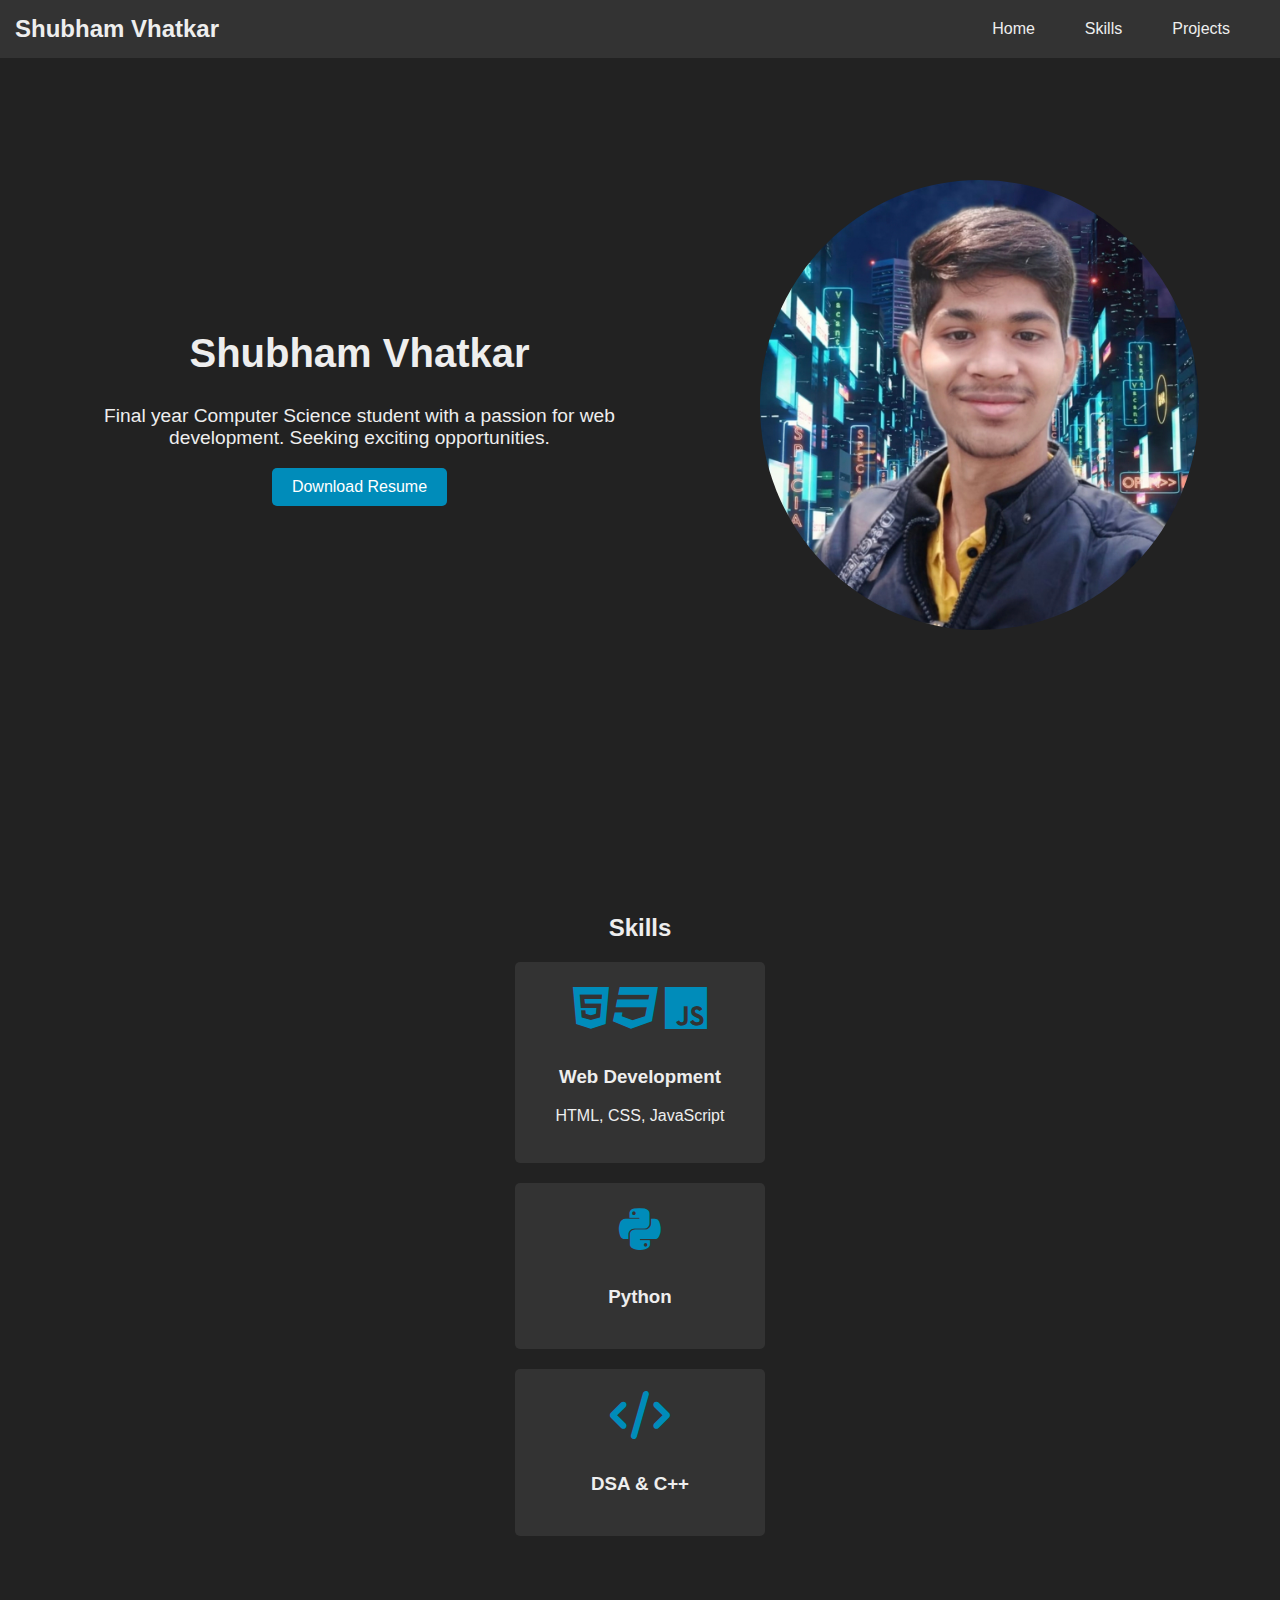
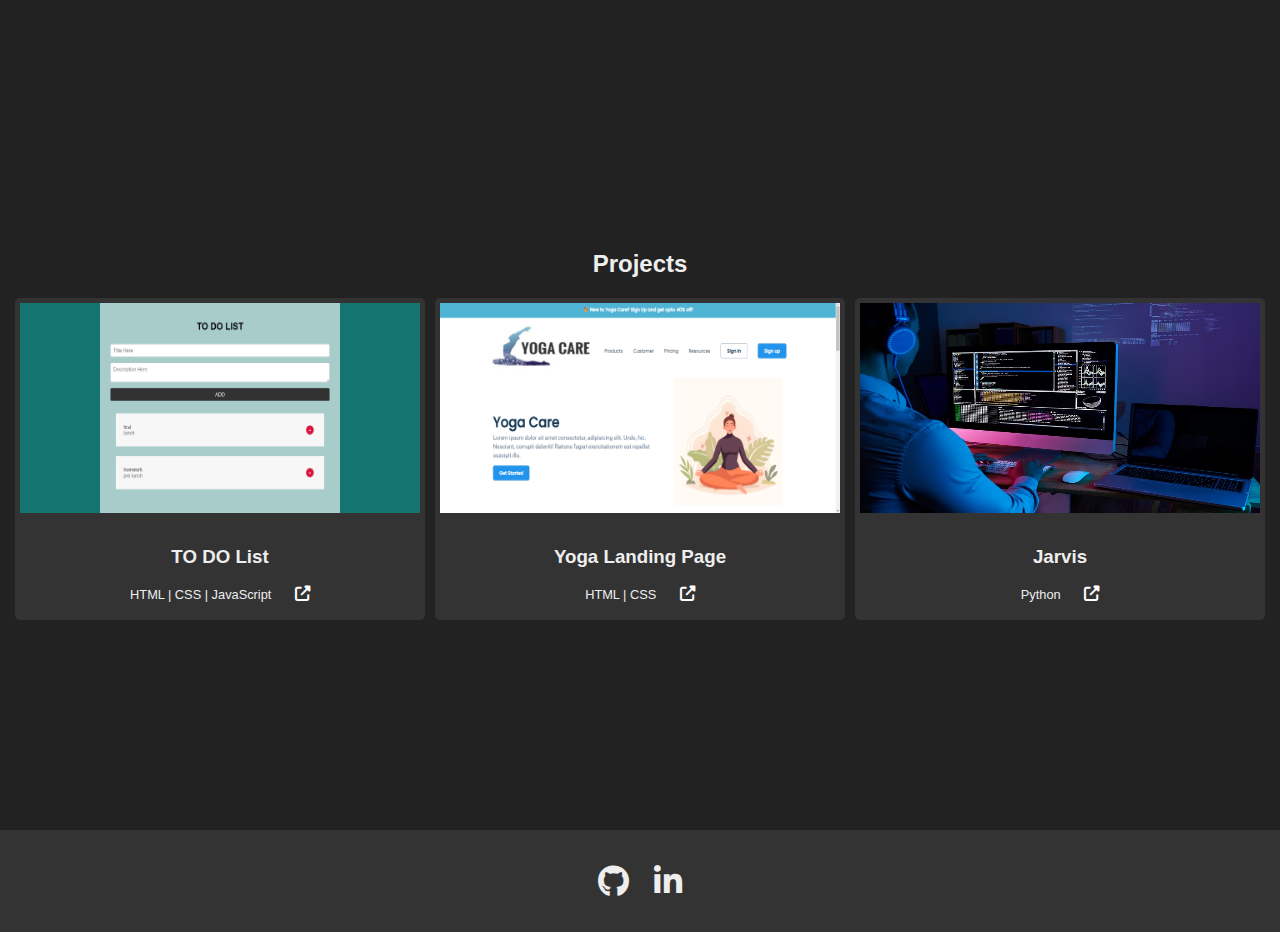
==== index.html @ 8a9101f6 "change filename of index html" ====
<!DOCTYPE html>
<html lang="en">
  <head>
    <meta charset="UTF-8" />
    <meta name="viewport" content="width=device-width, initial-scale=1.0" />
    <title>My Portfolio</title>
    <link
      rel="stylesheet"
      href="https://cdnjs.cloudflare.com/ajax/libs/font-awesome/6.2.0/css/all.min.css"
    />
    <link rel="stylesheet" href="styles.css" />
  </head>
  <body>
    <header class="header">
      <span id="name">Shubham Vhatkar</span>
      <nav class="navbar">
        <a href="#home" class="nav-item">Home</a>
        <a href="#skills" class="nav-item">Skills</a>
        <a href="#projects" class="nav-item">Projects</a>
        <button class="hamburger">
          <span class="bar"></span>
          <span class="bar"></span>
          <span class="bar"></span>
        </button>
      </nav>
    </header>

    <section id="home" class="section">
      <div class="container" id="shubham">
        <img src="/image/myphoto.jpg" alt="Your Profile Picture" class="profile-pic" />
        <div class="intro">
          <h1>Shubham Vhatkar</h1>
          <p>
            Final year Computer Science student with a passion for web
            development. Seeking exciting opportunities.
          </p>
          <a href="your_resume.pdf" class="btn" download>Download Resume</a>
        </div>
      </div>
    </section>

    <section id="skills" class="section">
      <div class="container">
        <h2>Skills</h2>
        <div class="skills-grid">
          <div class="skill-box">
            <div class="iconF">
              <i class="fab fa-html5"></i>
              <i class="fab fa-css3"></i>
              <i class="fab fa-js"></i>
            </div>
            <h3>Web Development</h3>
            <p>HTML, CSS, JavaScript</p>
          </div>
          <div class="skill-box">
            <i class="fab fa-python"></i>
            <h3>Python</h3>
          </div>
          <div class="skill-box">
            <i class="fas fa-code"></i>
            <h3>DSA & C++</h3>
          </div>
        </div>
      </div>
    </section>

    <section id="projects" class="section">
      <div class="container" id="vhatkar">
        <h2>Projects</h2>

        <div class="projects-grid">
          <div class="project">
            <img src="/image/To do list.png" alt="Project 1 Thumbnail" />
            <h3>TO DO List</h3>
            <p class="tech-stack">
              HTML | CSS | JavaScript
              <a class="IcoLink" href="link"
                ><i class="fas fa-external-link-alt"></i
              ></a>
            </p>
          </div>
          <div class="project">
            <img src="/image/Yoga care.png" alt="Project 1 Thumbnail" />
            <h3>Yoga Landing Page</h3>
            <p class="tech-stack">
              HTML | CSS
              <a class="IcoLink" href="link"
                ><i class="fas fa-external-link-alt"></i
              ></a>
            </p>
          </div>
          <div class="project">
            <img src="/image/project.jpg" alt="Project 1 Thumbnail" />
            <h3>Jarvis</h3>
            <p class="tech-stack">
              Python
              <a class="IcoLink" href="link"
                ><i class="fas fa-external-link-alt"></i
              ></a>
            </p>
          </div>
        </div>
      </div>
    </section>

    <footer class="footer">
      <div class="container">
        <a href="https://github.com/Shubham8655" target="_blank"><i class="fab fa-github"></i></a>
        <a href="https://www.linkedin.com/in/shubham-vhatakar-314b98219" target="_blank"><i class="fab fa-linkedin-in"></i></a>
        
      </div>
    </footer>

    <script>
      const hamburger = document.querySelector(".hamburger");
      const navItems = document.querySelector(".navbar .nav-item");
      const navbar = document.querySelector(".navbar");

      hamburger.addEventListener("click", () => {
        hamburger.classList.toggle("active");
        navbar.classList.toggle("responsive");
      });
    </script>
  </body>
</html>
---- styles.css ----
/* General Styles */
body {
  font-family: Arial, sans-serif;
  margin: 0;
  background-color: #222; /* Dark background */
  color: #eee; /* Light text */
}

.container {
  max-width: 100%;
  /* height: 100%; */
  margin: 0 auto;
  padding: 20px;
}

/* Header */
.header {
  background-color: #333;
  position: fixed;
  top: 0;
  width: 100%;
  padding: 15px 0;
  z-index: 10;
  display: flex;
  justify-content: space-between;
  align-items: center;
}
#name {
  font-size: x-large;
  font-weight: 700;
  margin-left: 15px;
}
.navbar {
  display: flex;
  justify-content: space-around;
  align-items: center;
}

.nav-item {
  margin-right: 50px;
  text-decoration: none;
  color: #eee;
}

.hamburger {
  display: none; /* Hide initially for larger screens */
  background: none;
  border: none;
  cursor: pointer;
}

.bar {
  display: block;
  width: 25px;
  height: 3px;
  background: #eee;
  margin: 5px auto;
}

/* Sections */
.section {
  height: 90vh;
  display: flex;
  align-items: center;
  justify-content: center;
  text-align: center;
}

.profile-pic {
  height: 450px;

  border-radius: 50%;
  /* margin-right: 30px; */
}
.IcoLink {
  color: white;
}
.IcoLink > i {
  font-size: larger;
  padding-left: 20px;
}
#shubham {
  display: flex;
  flex-direction: row-reverse;
  justify-content: space-around;
}
.intro {
  max-width: 45%;
  display: flex;
  justify-content: center;
  align-items: center;
  flex-direction: column;
}
.intro > p {
  font-size: larger;
}
.intro h1 {
  font-size: 2.5em;
  margin-bottom: 10px;
}

.btn {
  background-color: #008cba;
  color: white;
  padding: 10px 20px;
  border: none;
  border-radius: 5px;
  text-decoration: none;
  cursor: pointer;
}

/* Skills */
.skills-grid {
  display: grid;
  grid-template-columns: repeat(auto-fit, minmax(250px, 1fr));
  gap: 20px;
}

.skill-box {
  background-color: #333;
  padding: 20px;
  border-radius: 5px;
  text-align: center;
  border: 2px solid transparent;
  cursor: pointer;
  transition: all 0.5s ease-in;
}

.skill-box i {
  font-size: 3em;
  color: #008cba;
  margin-bottom: 15px;
}

/* Projects */
.projects-grid {
  /* overflow: auto; */
  display: grid;
  /* margin-top: 100px; */
  grid-template-columns: repeat(3, 1fr);
  gap: 10px;
  /* height: 100%; */
}

.project {
  background-color: #333;
  padding: 5px;
  border-radius: 5px;
}

.project img {
  width: 400px;
  height: 210px;
  margin-bottom: 10px;
}

.tech-stack {
  font-size: 0.8em;
}

/* Footer */
.footer {
  background-color: #333;
  color: #eee;
  text-align: center;
  padding: 15px 0;
}

.footer a {
  margin: 0 10px;
  color: #eee;
  text-decoration: none;
}
.hamburger.active .bar:nth-child(1) {
  transform: translateY(8px) rotate(45deg);
}

.hamburger.active .bar:nth-child(2) {
  opacity: 0;
}

.hamburger.active .bar:nth-child(3) {
  transform: translateY(-8px) rotate(-45deg);
}
.footer > .container > a > i {
  font-size: xx-large;
}
.navbar.responsive {
  display: flex;
  flex-direction: column;
  align-items: flex-end;

  /* border: 2px solid green; */
  position: relative;
}
.skill-box:hover {
  border: 2px solid #28c2f5;
}
.navbar.responsive .nav-item {
  padding-top: 10px;
  padding-right: 100%;
  padding-left: 15.69%;
  /* border: 1px solid red; */
  width: 581%;
  background-color: rgba(128, 128, 128, 0.407);
  padding-bottom: 20px;
  font-size: 1.02rem;
  left: -600%;
}

.navbar.responsive .nav-item:nth-child(1) {
  display: block;
  position: absolute;
  top: 5vh;

  /* border: 2px solid red; */
}
.navbar.responsive .nav-item:nth-child(2) {
  display: block;
  position: absolute;
  top: 8vh;

  /* border: 2px solid red; */
}

.navbar.responsive .nav-item:nth-child(3) {
  display: block;
  position: absolute;
  top: 11vh;
  /* left: -90%; */
  /* padding: 5px; */
  /* border: 2px solid red; */
}
/* Responsive - Show Hamburger on smaller screens */
@media (max-width: 768px) {
  .projects-grid {
    /* border: 1px solid red; */
    grid-template-columns: 1fr;

    /* row-gap: 20px; */
  }
  #shubham {
    display: flex;
    flex-direction: column;
    /* justify-content: space-around; */
  }
  #vhatkar {
    margin-top: 35px;
  }
  .profile-pic {
    height: 400px;
    border-radius: 50%;
    /* margin-right: 30px; */
  }
  .intro {
    display: flex;
    flex-direction: column;
    row-gap: 25px;
  }
  .intro {
    max-width: 100%;
    display: flex;
    justify-content: stretch;
    align-items: stretch;
    flex-direction: column;
    row-gap: 25px;
  }
  .intro > p {
    font-size: large;
  }
  .container {
    /* padding-top: 10px; */
    padding: 0px;
  }
  #name {
    font-size: large;
  }
  .hamburger {
    display: block;
  }
  .navbar .nav-item {
    display: none;
  }
}
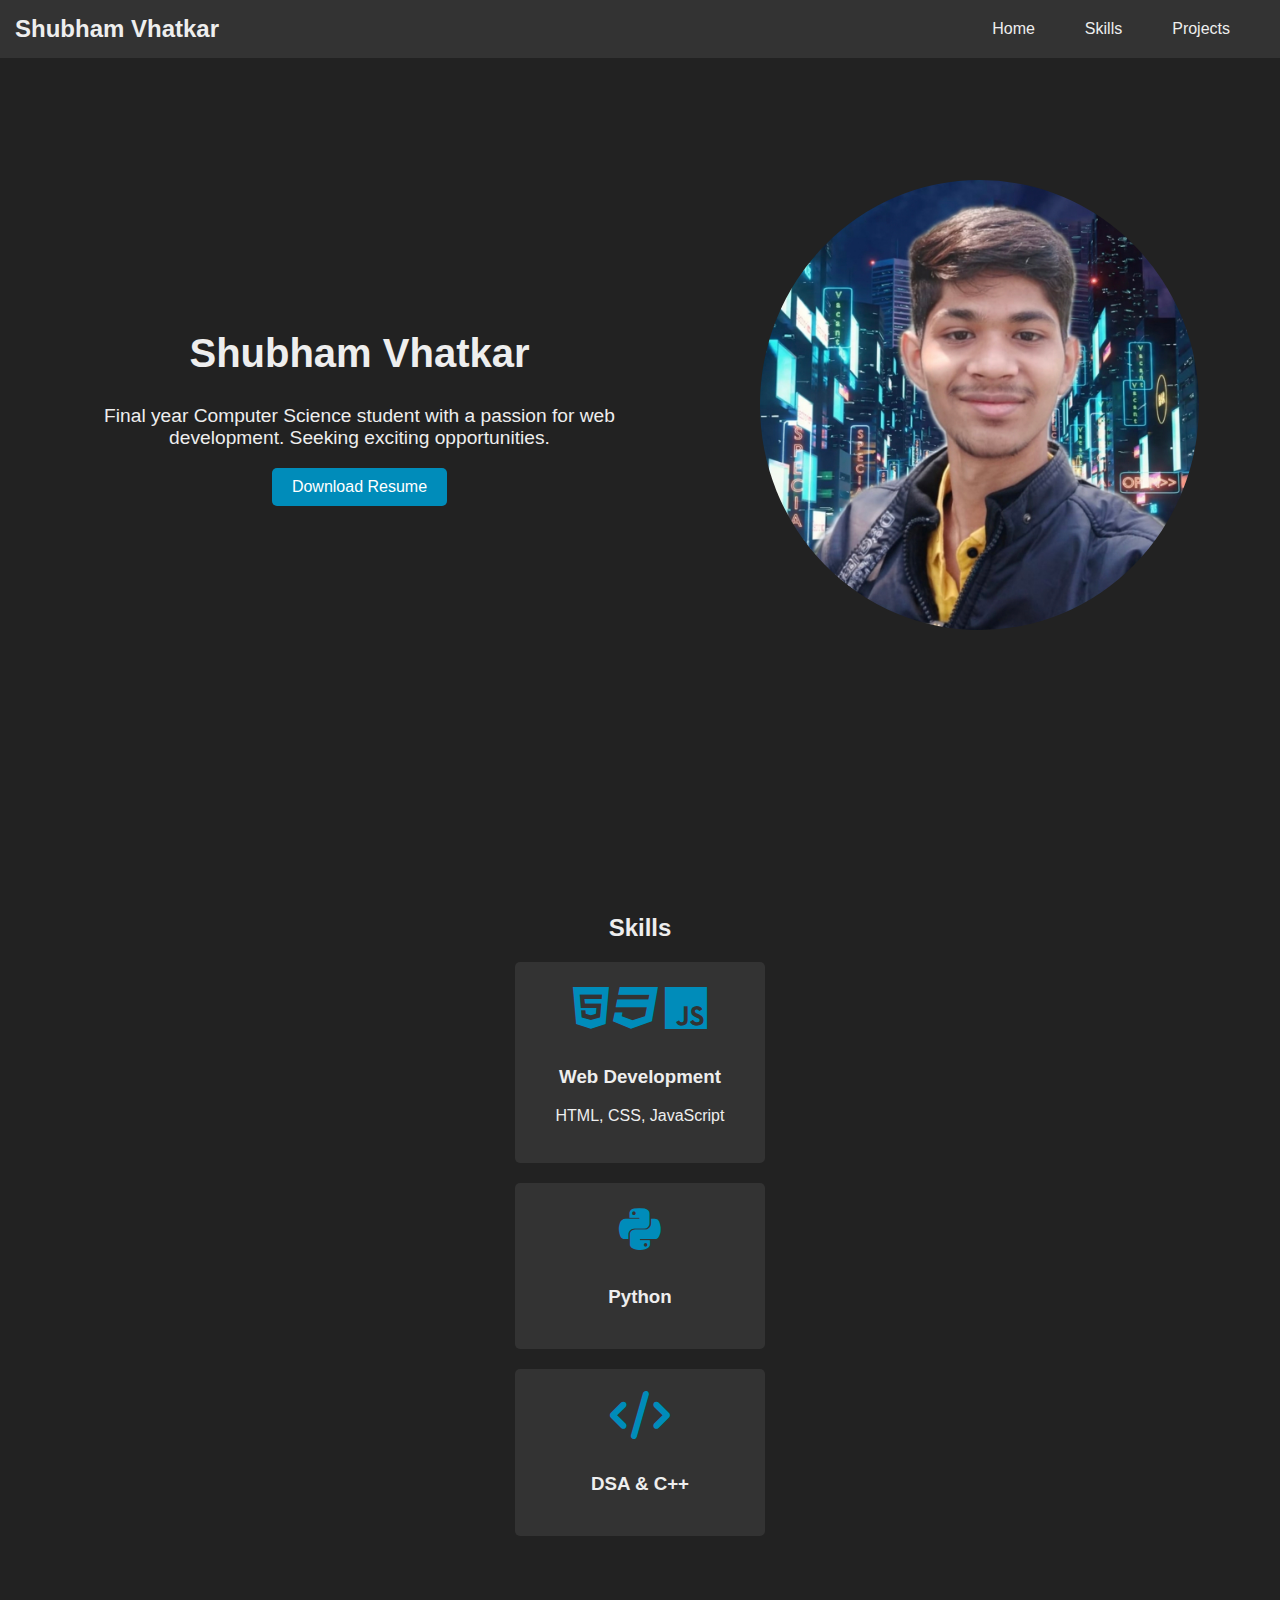
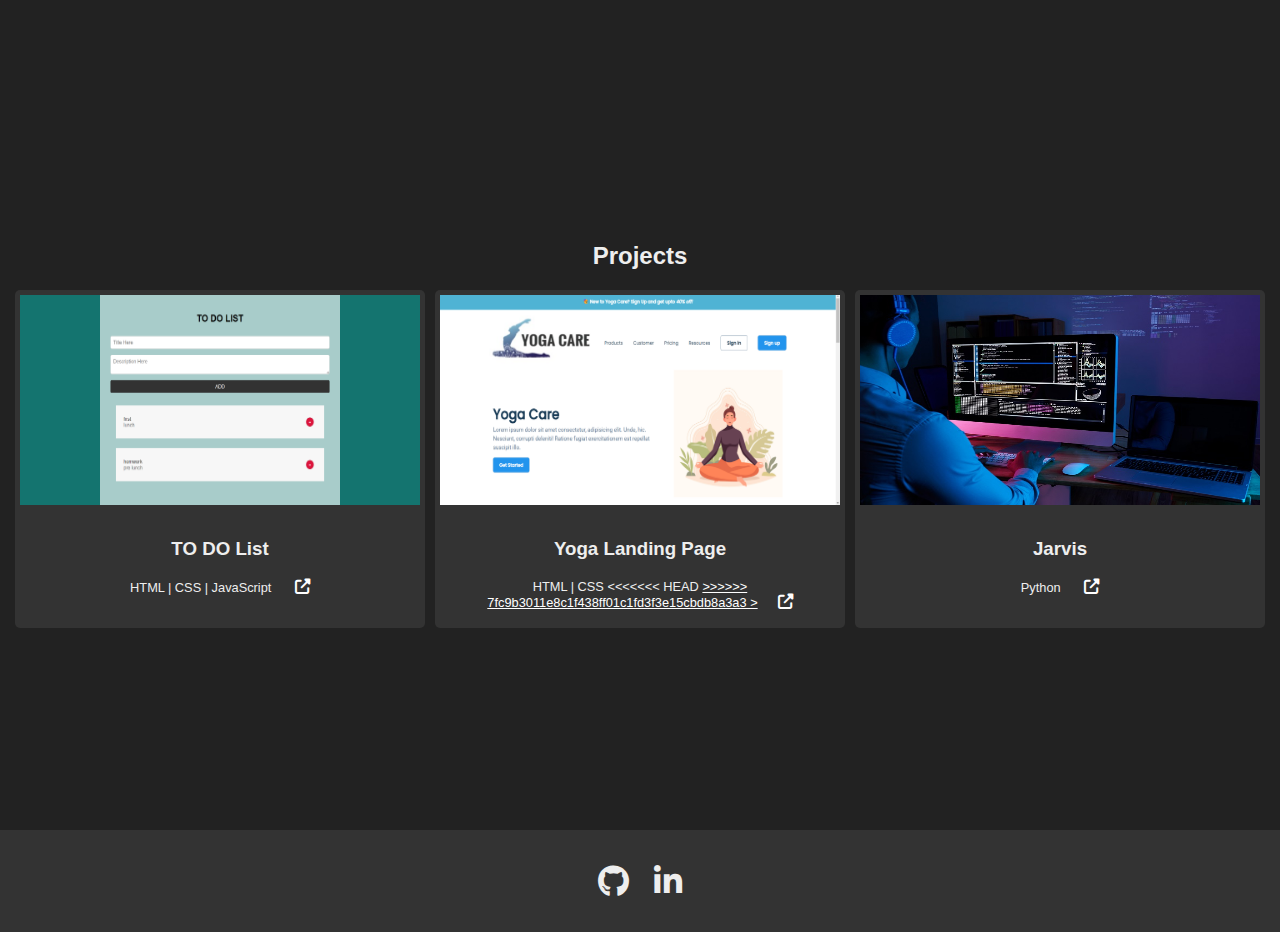
==== commit 186130b4: "Merge branch 'main' of https://github.com/Shubham8655/personal-portfolio" ====
--- a/index.html
+++ b/index.html
@@ -27,7 +27,11 @@
 
     <section id="home" class="section">
       <div class="container" id="shubham">
-        <img src="/image/myphoto.jpg" alt="Your Profile Picture" class="profile-pic" />
+        <img
+          src="image/myphoto.jpg"
+          alt="Your Profile Picture"
+          class="profile-pic"
+        />
         <div class="intro">
           <h1>Shubham Vhatkar</h1>
           <p>
@@ -70,27 +74,33 @@
 
         <div class="projects-grid">
           <div class="project">
-            <img src="/image/To do list.png" alt="Project 1 Thumbnail" />
+            <img src="image/To do list.png" alt="Project 1 Thumbnail" />
             <h3>TO DO List</h3>
             <p class="tech-stack">
               HTML | CSS | JavaScript
-              <a class="IcoLink" href="link"
+              <a class="IcoLink" href="https://github.com/Shubham8655/To_do_list_Project"
                 ><i class="fas fa-external-link-alt"></i
               ></a>
             </p>
           </div>
           <div class="project">
-            <img src="/image/Yoga care.png" alt="Project 1 Thumbnail" />
+            <img src="image/Yoga care.png" alt="Project 1 Thumbnail" />
             <h3>Yoga Landing Page</h3>
             <p class="tech-stack">
               HTML | CSS
-              <a class="IcoLink" href="link"
+<<<<<<< HEAD
+              <a class="IcoLink" href="https://github.com/Shubham8655/yoga"
+=======
+              <a
+                class="IcoLink"
+                href="https://github.com/Shubham8655/To_do_list_Project"
+>>>>>>> 7fc9b3011e8c1f438ff01c1fd3f3e15cbdb8a3a3
                 ><i class="fas fa-external-link-alt"></i
               ></a>
             </p>
           </div>
           <div class="project">
-            <img src="/image/project.jpg" alt="Project 1 Thumbnail" />
+            <img src="image/project.jpg" alt="Project 1 Thumbnail" />
             <h3>Jarvis</h3>
             <p class="tech-stack">
               Python
@@ -104,10 +114,15 @@
     </section>
 
     <footer class="footer">
-      <div class="container">
-        <a href="https://github.com/Shubham8655" target="_blank"><i class="fab fa-github"></i></a>
-        <a href="https://www.linkedin.com/in/shubham-vhatakar-314b98219" target="_blank"><i class="fab fa-linkedin-in"></i></a>
-        
+      <div class="container" id="foot">
+        <a href="https://github.com/Shubham8655" target="_blank"
+          ><i class="fab fa-github"></i
+        ></a>
+        <a
+          href="https://www.linkedin.com/in/shubham-vhatakar-314b98219"
+          target="_blank"
+          ><i class="fab fa-linkedin-in"></i
+        ></a>
       </div>
     </footer>
 
--- a/styles.css
+++ b/styles.css
@@ -234,9 +234,13 @@
 /* Responsive - Show Hamburger on smaller screens */
 @media (max-width: 768px) {
   .projects-grid {
+    display: flex;
+    flex-direction: column;
+    /* flex-wrap: wrap; */
+    /* margin-bottom: 10vh; */
+    overflow: auto;
     /* border: 1px solid red; */
-    grid-template-columns: 1fr;
-
+    height: 100%;
     /* row-gap: 20px; */
   }
   #shubham {
@@ -246,11 +250,14 @@
   }
   #vhatkar {
     margin-top: 35px;
+    height: 90vh;
   }
   .profile-pic {
     height: 400px;
     border-radius: 50%;
-    /* margin-right: 30px; */
+    position: relative;
+    top: 40px;
+    margin-bottom: 5px;
   }
   .intro {
     display: flex;
@@ -281,4 +288,24 @@
   .navbar .nav-item {
     display: none;
   }
-}
+  .container {
+    min-height: 100%;
+  }
+  #skills {
+    /* border: 1px solid red; */
+    height: 100%;
+    margin: 10vh 0;
+  }
+  .footer {
+    height: 20vh;
+    padding: 0;
+    margin-top: 20vh;
+    text-align: unset;
+  }
+  #foot {
+    /* border: 1px solid red; */
+    display: flex;
+    justify-content: center;
+    align-items: center;
+  }
+}
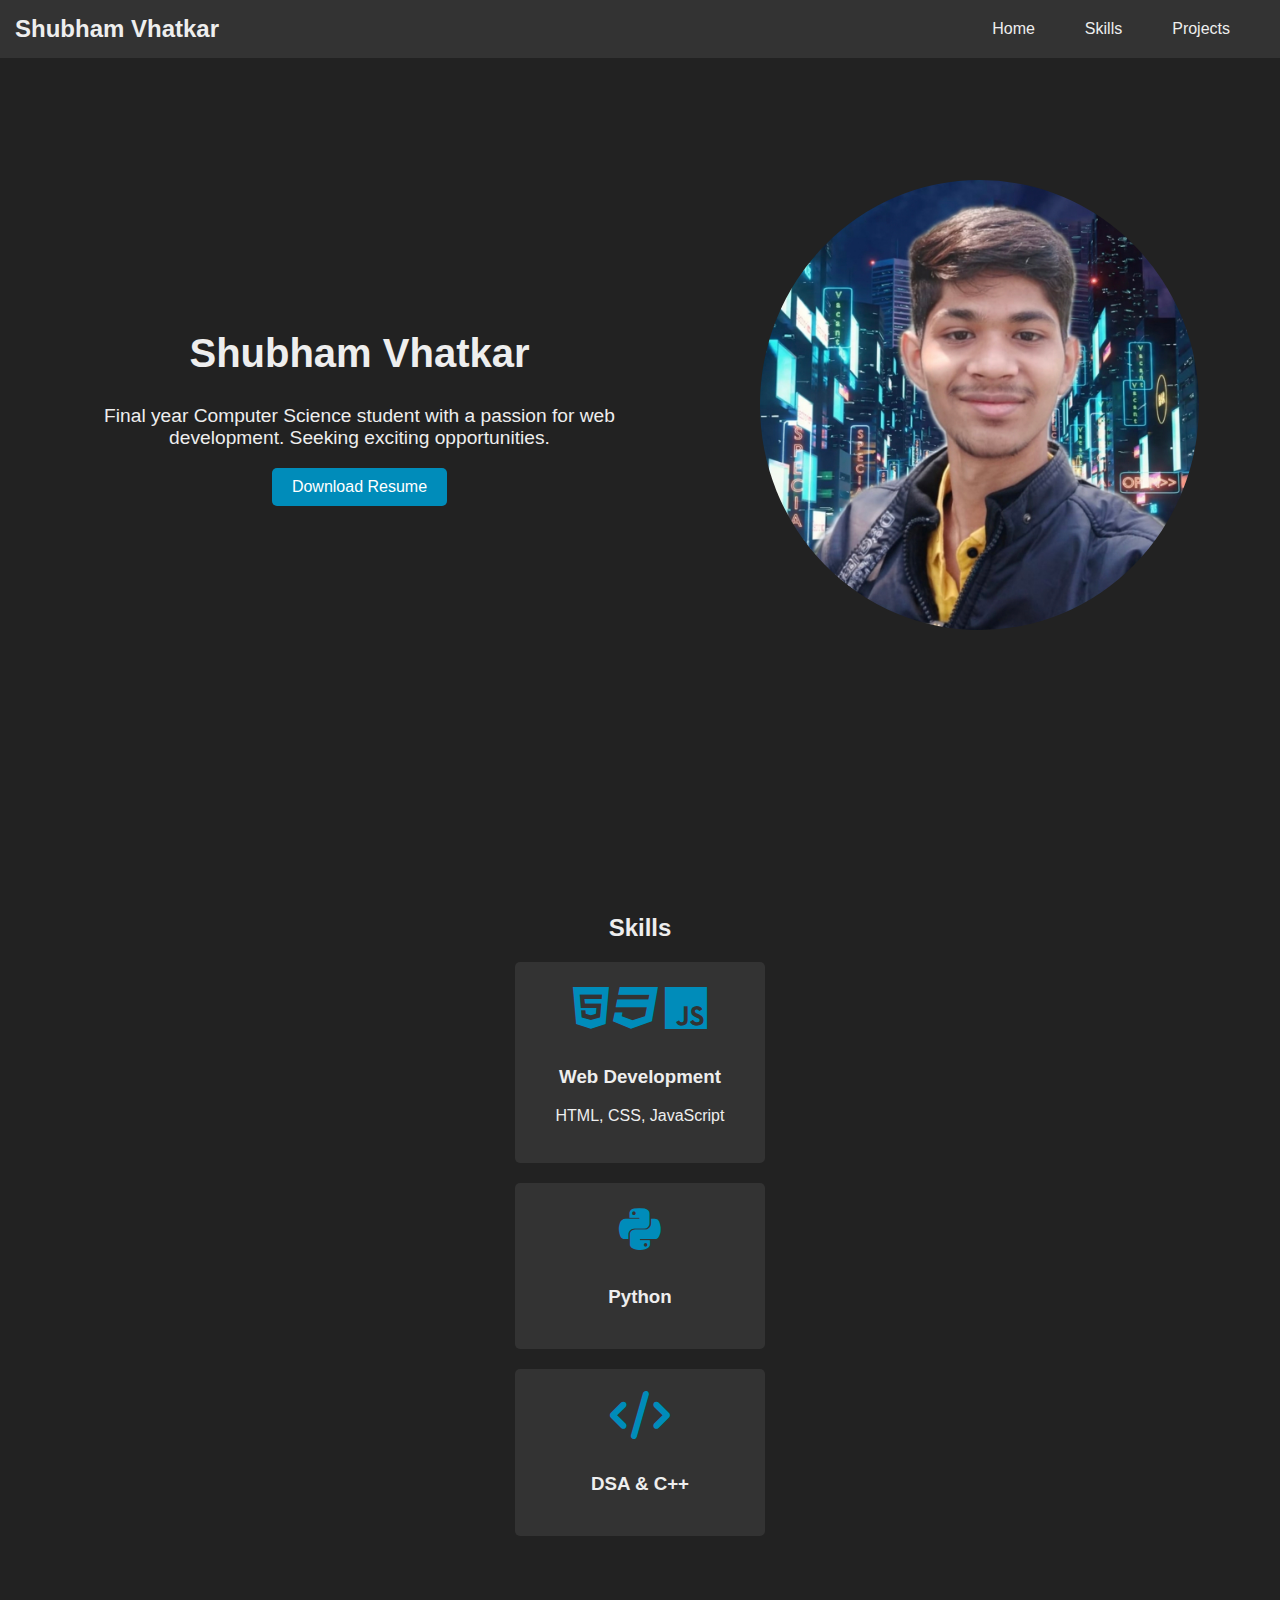
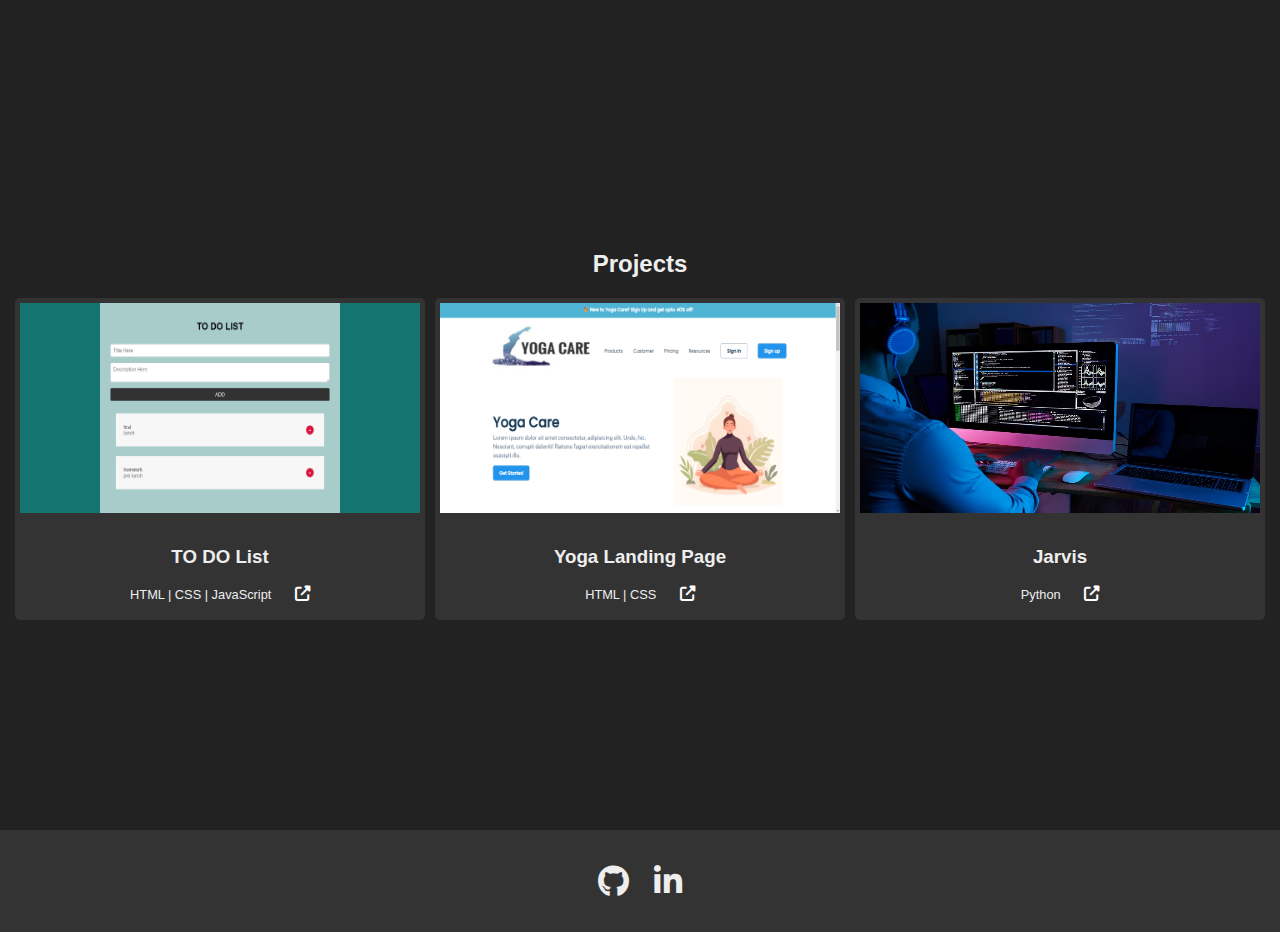
==== commit a87a5359: "add" ====
--- a/index.html
+++ b/index.html
@@ -88,13 +88,12 @@
             <h3>Yoga Landing Page</h3>
             <p class="tech-stack">
               HTML | CSS
-<<<<<<< HEAD
-              <a class="IcoLink" href="https://github.com/Shubham8655/yoga"
-=======
+<!-- <<<<<<< HEAD -->
+              <a class="IcoLink" href="https://github.com/Shubham8655/yoga" -->
               <a
                 class="IcoLink"
                 href="https://github.com/Shubham8655/To_do_list_Project"
->>>>>>> 7fc9b3011e8c1f438ff01c1fd3f3e15cbdb8a3a3
+
                 ><i class="fas fa-external-link-alt"></i
               ></a>
             </p>
